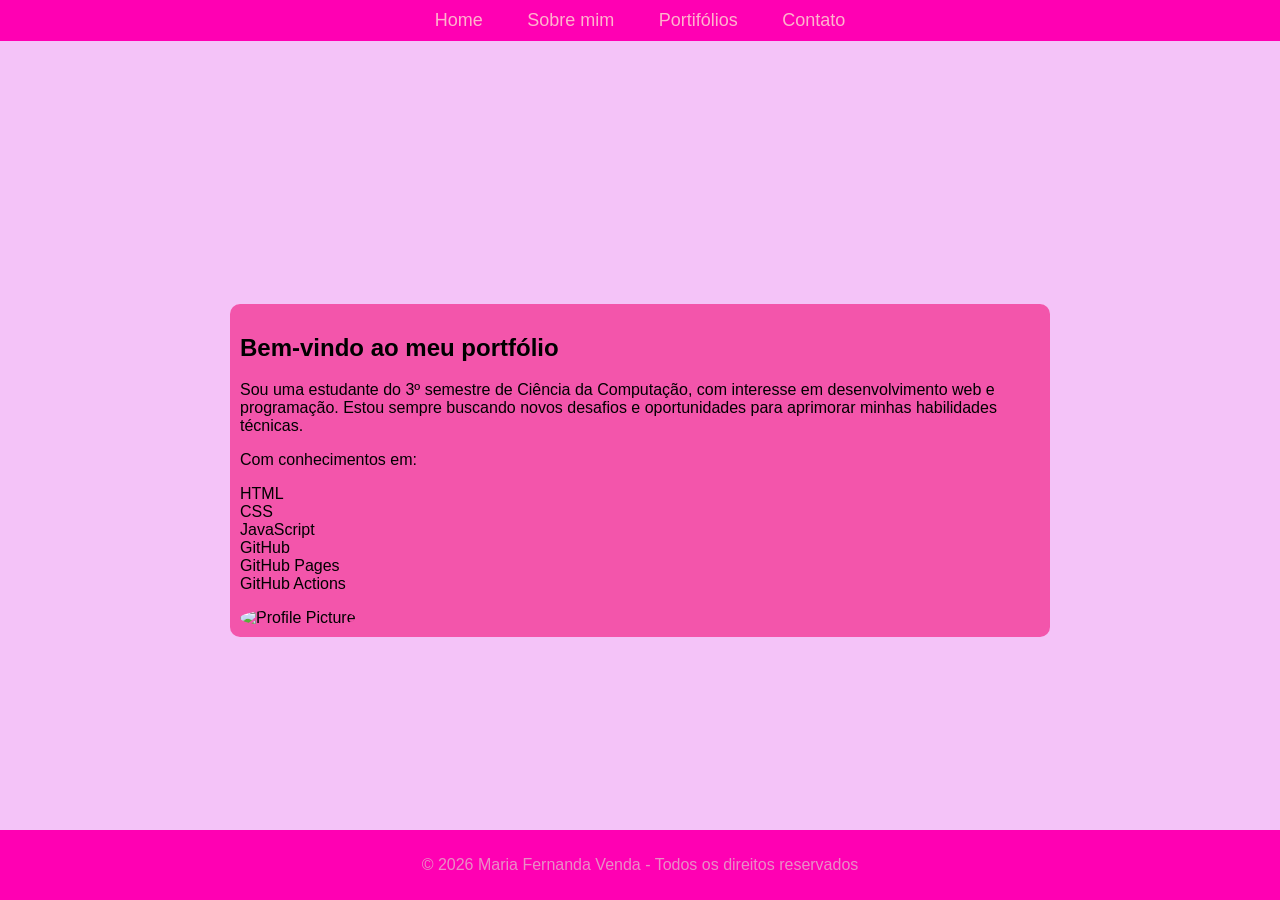
==== index.html @ b5e3ac05 "adicionando index e css" ====
<!DOCTYPE html>
<html lang="en">
<head>
    <meta charset="UTF-8">
    <meta name="viewport" content="width=device-width, initial-scale=1.0">
    <title>Portifolio</title>
    <link rel="stylesheet" href="./style/pagina.css">
</head>
<body>
    <header>
        <nav>
            <ul>
                <li><a href="index.html">Home</a></li>
                <li><a href="about.html">Sobre mim</a></li>
                <li><a href="">Portifólios</a></li>
                <li><a href="">Contato</a></li>
            </ul>
        </nav>
    </header>
    <main>
        <section id="home">
            <h1>Bem-vindo ao meu portfólio</h1>
            <p>Sou uma estudante do 3º semestre de Ciência da Computação, com interesse em desenvolvimento web e programação. Estou sempre buscando novos desafios e oportunidades para aprimorar minhas habilidades técnicas.</p>
            <p>Com conhecimentos em: 

                <ul id="tecnologias">
                    <li>HTML</li>
                    <li>CSS</li>
                    <li>JavaScript</li>
                    <li>GitHub</li>
                    <li>GitHub Pages</li>
                    <li>GitHub Actions</li>
                </ul>
            </p>
            <img src="https://blog.formacao.dev/content/images/2024/01/GitHub.png" alt="Profile Picture">
        </section>
    </main>
    <footer>
        <p>&copy; 2026 Maria Fernanda Venda - Todos os direitos reservados</p>
    </footer>
</body>
</html>
---- style/pagina.css ----
body {
    font-family: Arial, sans-serif;
    margin: 0;
    padding: 0;
    background-color: #f4c3f8;
    height: 100vh;
    display: flex;
    flex-direction: column;
    justify-content: space-between;
    position: relative;
    z-index: 1;
}

body::before {
    content: "";
    position: absolute;
    top: 0;
    left: 0;
    width: 100%;
    height: 100%;
    background: url('https://images.rawpixel.com/image_800/cHJpdmF0ZS9sci9pbWFnZXMvd2Vic2l0ZS8yMDI0LTAxL3Jhd3BpeGVsb2ZmaWNlMV9ncmFpbnlfY2lyY2xlX2F1cmFfZ3JhZGllbnRfcGlua19hbmRfcGVhY2hfY29sb19kMjMxZmY0OS01ODU5LTQ3MTctOGVmYS1kMDczYTYzYWI3YjNfMS5qcGc.jpg') no-repeat center top fixed;
    background-size: cover;
    opacity: 0.9;
    z-index: -1;
}

header {
    background-color: #ff00b3;
    color:#e98fc6;
    padding: 10px 0;
    text-align: center;
    height: 50px 10px;
}

ul {
    list-style: none;
    margin: 0;
    padding: 0;
}

ul li {
    display: inline;
    margin: 0 20px;
}

ul li a {
    color:#feb3cd;
    text-decoration: none;
    font-size: 18px;
    
}

main {
    position: relative;
    padding: 10px;
    background-color: rgba(243, 13, 120, 0.6);
    border-radius: 10px;
    max-width: 800px;
    margin:auto;
}

#tecnologias li {
    list-style: circle;
    text-decoration: dashed;
    display: table-row;
}

footer {
    background-color: #ff00b3;
    color:#e98fc6;
    text-align: center;
    padding: 10px 0;
    margin-top: 20px;
    position: fixed;
    bottom: 0;
    width: 100%;
}

section#home img{
    max-width: 200px;
    border-radius: 50%;
}
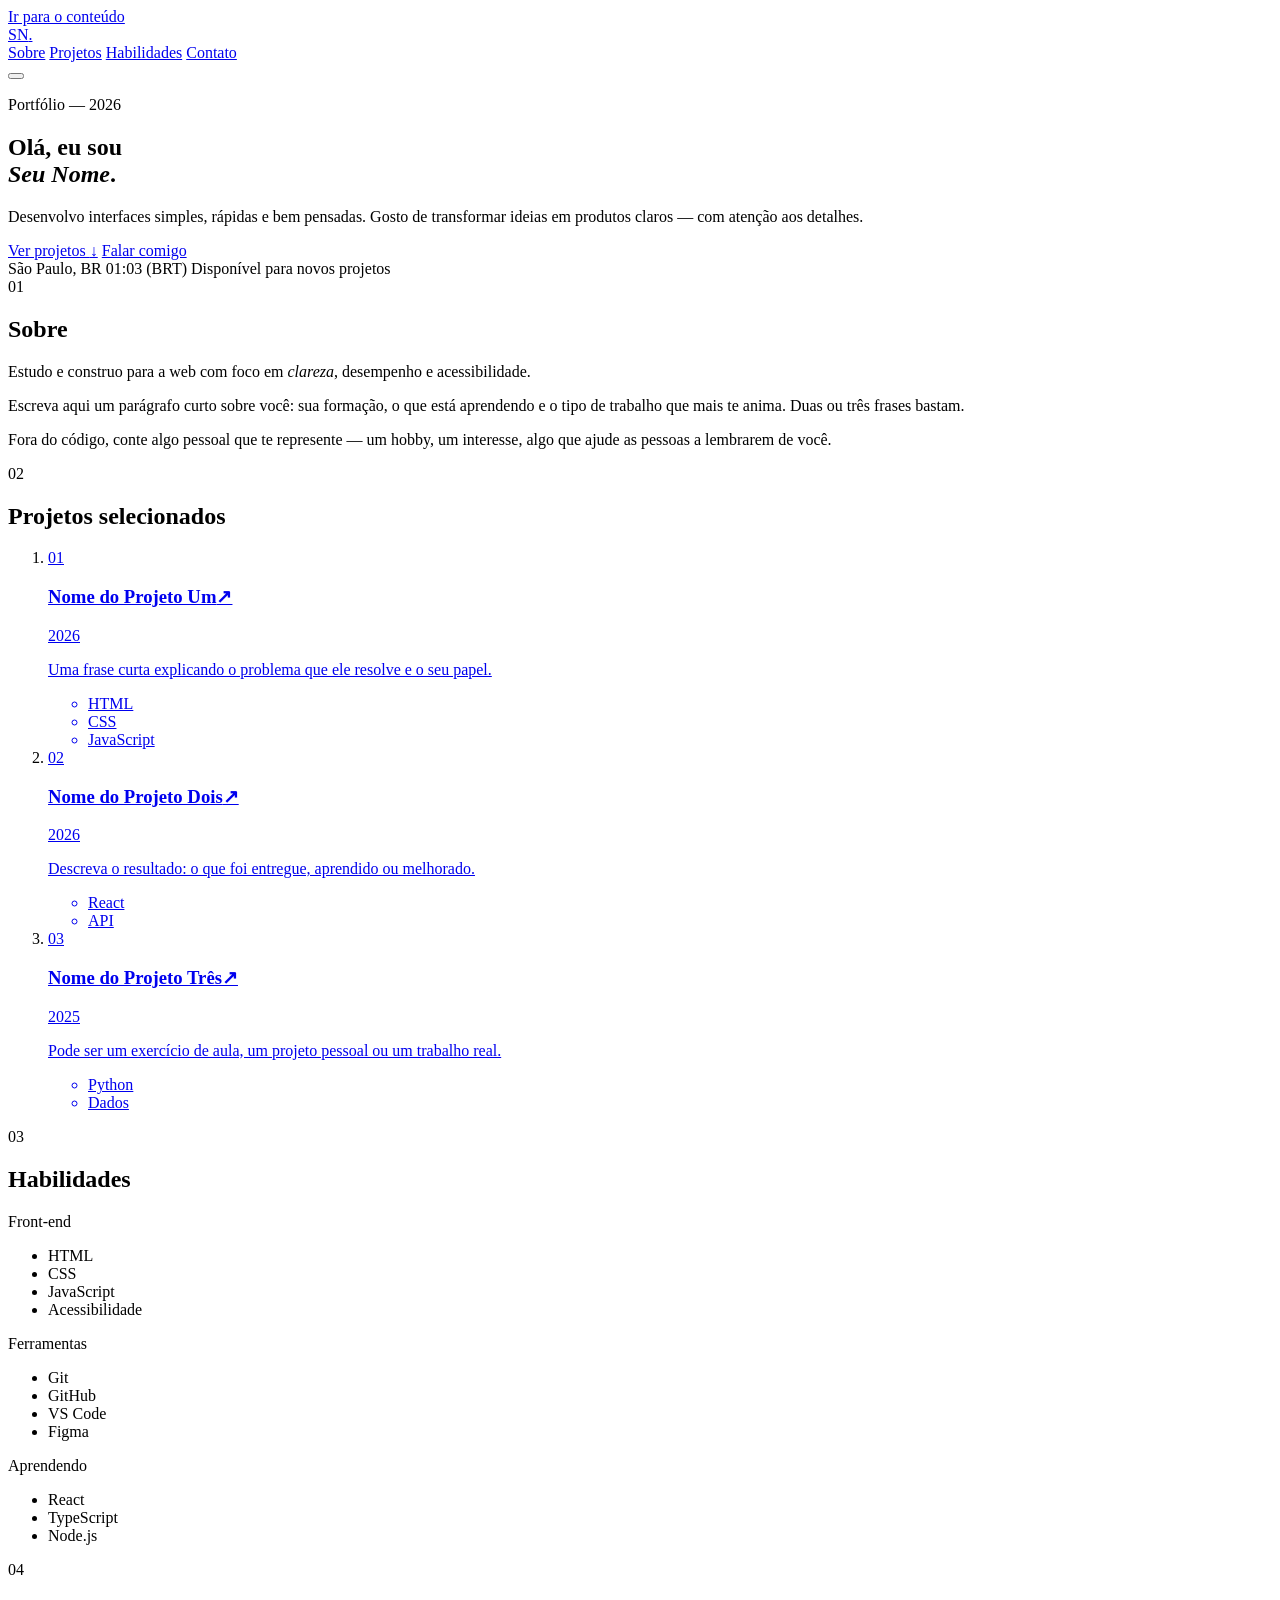
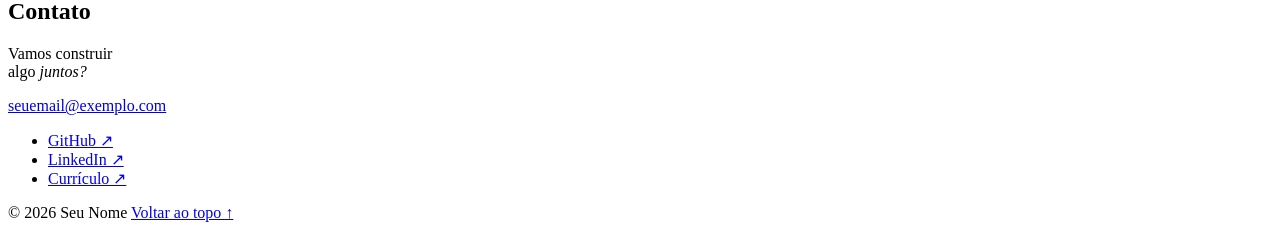
==== commit efb4a000: "atualizando apenas com IA" ====
--- a/index.html
+++ b/index.html
@@ -1,42 +1,131 @@
-<!DOCTYPE html>
-<html lang="en">
+<!doctype html>
+<html lang="pt-BR" data-theme="light">
 <head>
-    <meta charset="UTF-8">
-    <meta name="viewport" content="width=device-width, initial-scale=1.0">
-    <title>Portifolio</title>
-    <link rel="stylesheet" href="./style/pagina.css">
+  <meta charset="utf-8">
+  <meta name="viewport" content="width=device-width, initial-scale=1">
+  <title>Seu Nome — Portfólio</title>
+  <meta name="description" content="Portfólio de Seu Nome — desenvolvedor(a) focado(a) em interfaces simples, rápidas e bem pensadas.">
+  <meta name="theme-color" content="#f3f1ec">
+
+  <link rel="preconnect" href="https://fonts.googleapis.com">
+  <link rel="preconnect" href="https://fonts.gstatic.com" crossorigin>
+  <link href="https://fonts.googleapis.com/css2?family=Instrument+Serif:ital@0;1&family=Inter:wght@400;500;600&family=JetBrains+Mono:wght@400;500&display=swap" rel="stylesheet">
+  <link rel="stylesheet" href="style.css">
+
+  <!-- Aplica o tema salvo antes de renderizar, evitando "piscar" -->
+  <script>
+    (function () {
+      try {
+        var saved = localStorage.getItem("theme");
+        var prefersDark = window.matchMedia("(prefers-color-scheme: dark)").matches;
+        document.documentElement.setAttribute("data-theme", saved || (prefersDark ? "dark" : "light"));
+      } catch (e) {}
+    })();
+  </script>
 </head>
 <body>
-    <header>
-        <nav>
-            <ul>
-                <li><a href="index.html">Home</a></li>
-                <li><a href="about.html">Sobre mim</a></li>
-                <li><a href="">Portifólios</a></li>
-                <li><a href="">Contato</a></li>
-            </ul>
-        </nav>
-    </header>
-    <main>
-        <section id="home">
-            <h1>Bem-vindo ao meu portfólio</h1>
-            <p>Sou uma estudante do 3º semestre de Ciência da Computação, com interesse em desenvolvimento web e programação. Estou sempre buscando novos desafios e oportunidades para aprimorar minhas habilidades técnicas.</p>
-            <p>Com conhecimentos em: 
+  <a class="skip" href="#conteudo">Ir para o conteúdo</a>
 
-                <ul id="tecnologias">
-                    <li>HTML</li>
-                    <li>CSS</li>
-                    <li>JavaScript</li>
-                    <li>GitHub</li>
-                    <li>GitHub Pages</li>
-                    <li>GitHub Actions</li>
-                </ul>
-            </p>
-            <img src="https://blog.formacao.dev/content/images/2024/01/GitHub.png" alt="Profile Picture">
-        </section>
-    </main>
-    <footer>
-        <p>&copy; 2026 Maria Fernanda Venda - Todos os direitos reservados</p>
-    </footer>
+  <header class="site-header">
+    <a class="brand" href="#topo" aria-label="Início">SN<span class="dot">.</span></a>
+    <nav class="nav" aria-label="Principal">
+      <a href="#sobre">Sobre</a>
+      <a href="#projetos">Projetos</a>
+      <a href="#habilidades">Habilidades</a>
+      <a href="#contato">Contato</a>
+    </nav>
+    <button class="theme-toggle" id="themeToggle" type="button" aria-label="Alternar tema claro/escuro">
+      <span class="theme-toggle__icon" aria-hidden="true"></span>
+    </button>
+  </header>
+
+  <main id="conteudo">
+    <!-- HERO -->
+    <section class="hero" id="topo">
+      <p class="eyebrow reveal">Portfólio — <span id="year">2026</span></p>
+      <h1 class="hero__title reveal">
+        Olá, eu sou<br>
+        <em>Seu Nome</em><span class="dot">.</span>
+      </h1>
+      <p class="hero__lead reveal">
+        Desenvolvo interfaces simples, rápidas e bem pensadas.
+        Gosto de transformar ideias em produtos claros — com atenção aos detalhes.
+      </p>
+      <div class="hero__actions reveal">
+        <a class="btn btn--solid" href="#projetos">Ver projetos <span aria-hidden="true">↓</span></a>
+        <a class="btn btn--ghost" href="#contato">Falar comigo</a>
+      </div>
+      <div class="hero__meta reveal">
+        <span>São Paulo, BR</span>
+        <span id="clock" aria-label="Horário local">--:--</span>
+        <span class="status"><i aria-hidden="true"></i> Disponível para novos projetos</span>
+      </div>
+    </section>
+
+    <!-- SOBRE -->
+    <section class="section" id="sobre">
+      <header class="section__head reveal">
+        <span class="section__num">01</span>
+        <h2 class="section__title">Sobre</h2>
+      </header>
+      <div class="about reveal">
+        <p class="about__big">
+          Estudo e construo para a web com foco em <em>clareza</em>, desempenho e acessibilidade.
+        </p>
+        <div class="about__text">
+          <p>
+            Escreva aqui um parágrafo curto sobre você: sua formação, o que está aprendendo e
+            o tipo de trabalho que mais te anima. Duas ou três frases bastam.
+          </p>
+          <p>
+            Fora do código, conte algo pessoal que te represente — um hobby, um interesse,
+            algo que ajude as pessoas a lembrarem de você.
+          </p>
+        </div>
+      </div>
+    </section>
+
+    <!-- PROJETOS -->
+    <section class="section" id="projetos">
+      <header class="section__head reveal">
+        <span class="section__num">02</span>
+        <h2 class="section__title">Projetos selecionados</h2>
+      </header>
+      <ol class="projects" id="projectList" aria-live="polite"></ol>
+    </section>
+
+    <!-- HABILIDADES -->
+    <section class="section" id="habilidades">
+      <header class="section__head reveal">
+        <span class="section__num">03</span>
+        <h2 class="section__title">Habilidades</h2>
+      </header>
+      <div class="skills reveal" id="skillList"></div>
+    </section>
+
+    <!-- CONTATO -->
+    <section class="section contact" id="contato">
+      <header class="section__head reveal">
+        <span class="section__num">04</span>
+        <h2 class="section__title">Contato</h2>
+      </header>
+      <p class="contact__big reveal">
+        Vamos construir<br>algo <em>juntos?</em>
+      </p>
+      <a class="contact__mail reveal" href="mailto:seuemail@exemplo.com" id="mailLink">seuemail@exemplo.com</a>
+      <ul class="contact__links reveal">
+        <li><a href="https://github.com/nandagvenda" target="_blank" rel="noopener">GitHub ↗</a></li>
+        <li><a href="https://www.linkedin.com/in/seu-usuario" target="_blank" rel="noopener">LinkedIn ↗</a></li>
+        <li><a href="#" target="_blank" rel="noopener">Currículo ↗</a></li>
+      </ul>
+    </section>
+  </main>
+
+  <footer class="site-footer">
+    <span>© <span id="year2">2026</span> Seu Nome</span>
+    <a href="#topo">Voltar ao topo ↑</a>
+  </footer>
+
+  <script src="script.js"></script>
 </body>
 </html>
